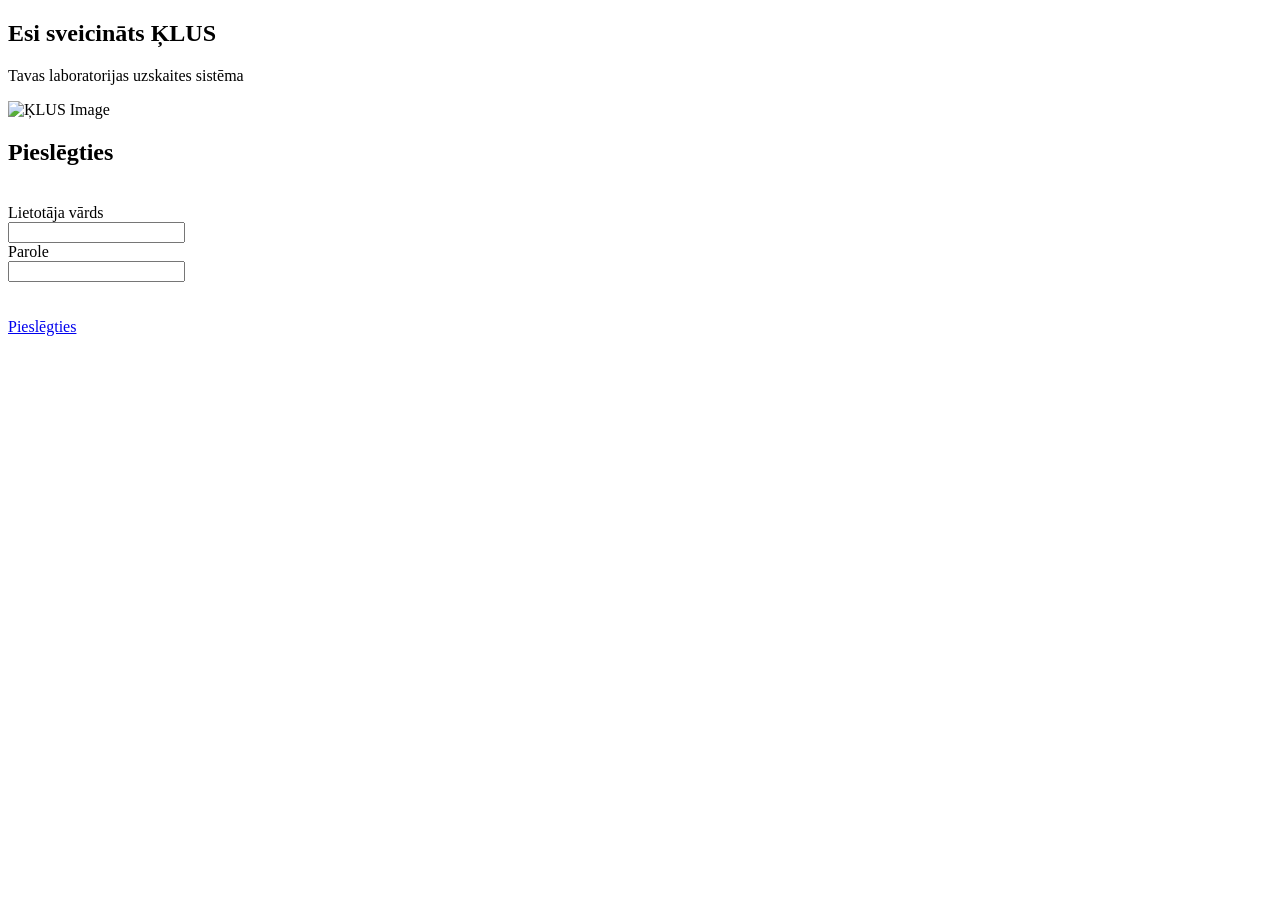
==== templates/login.html @ 2482fdfd "pielikts html, kā tempate" ====
<!DOCTYPE html>
<html lang="en">
  <head>
    <link rel="shortcut icon" href="/static/images/favicon.ico">
    <meta charset="UTF-8">
    <meta name="viewport" content="width=device-width, initial-scale=1.0">
    <link rel="stylesheet" href="static/css/normalize.css">
    <link rel="stylesheet" href="static/css/main.css">
    <link rel="stylesheet" href="static/css/buttons.css">
    <link rel="stylesheet" href="static/css/front_page.css">
    <title>Start(IT)</title>
  </head>
  <body>
    <div class="front_page">
      <section class="front_page_left">
        <h1>
          Esi sveicināts ĶLUS
          <span></span>
        </h1>
        <p>Tavas laboratorijas uzskaites sistēma</p>
        <img src="images/front_page_icon.svg" alt=" ĶLUS Image">
      </section>
      <section class="front_page_right">
        <h2>Pieslēgties</h2>
        
        <br>
        <div class="flex3" style="max-width: 400px">
          <div class="alignRight">Lietotāja vārds</div>
          <div><input /></div>
        </div>
        <div class="flex3" style="max-width: 400px">
          <div class="alignRight">Parole</div>
          <div><input /></div>
        </div>
        <br>
        <br>

        <div class="buttons">
          <a href="menu" class="button button_primary">Pieslēgties</a>
        </div>
      </section>
    </div>
  </body>
</html>
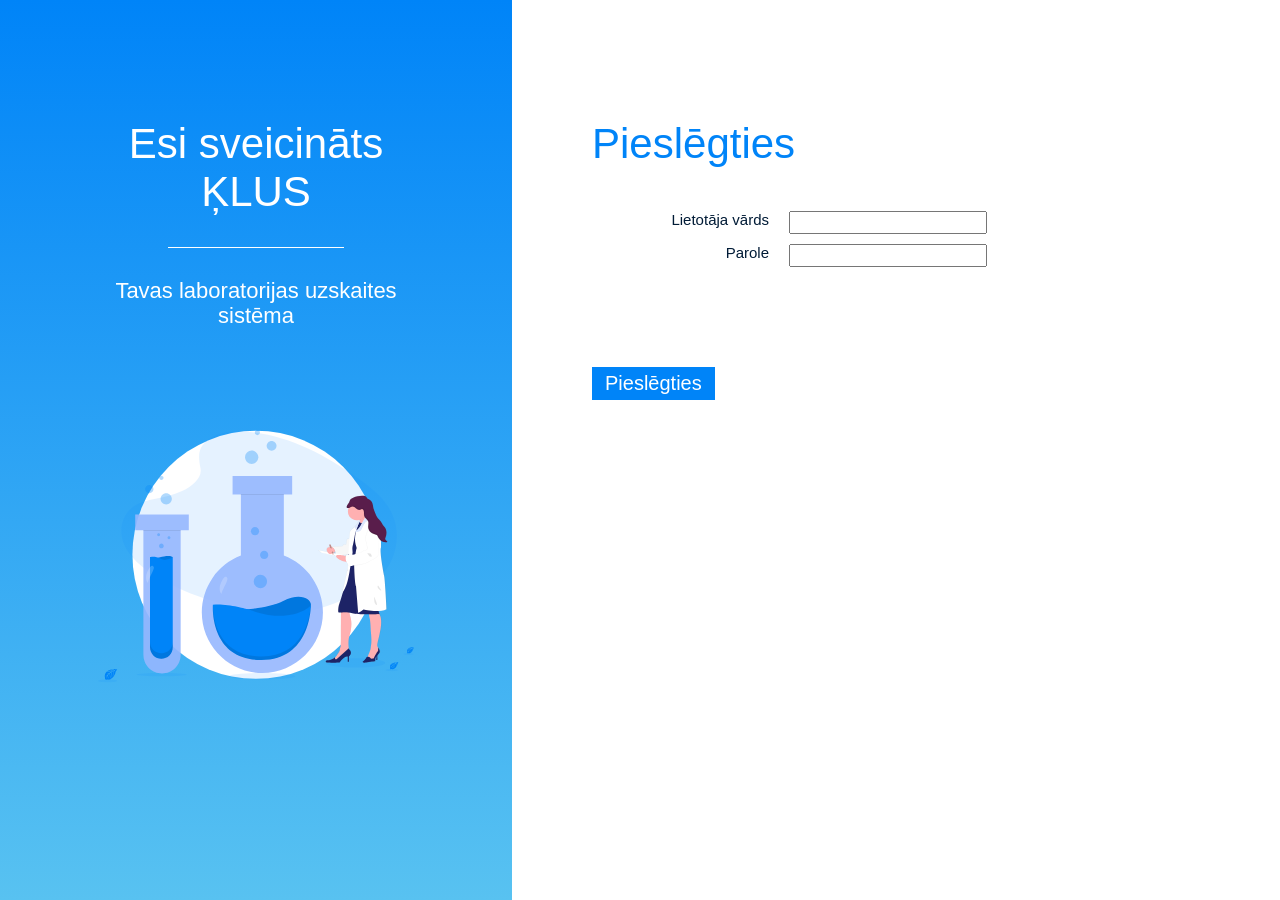
==== commit e9821953: "Add files via upload" ====
--- a/templates/login.html
+++ b/templates/login.html
@@ -1,13 +1,12 @@
 <!DOCTYPE html>
 <html lang="en">
   <head>
-    <link rel="shortcut icon" href="/static/images/favicon.ico">
     <meta charset="UTF-8">
     <meta name="viewport" content="width=device-width, initial-scale=1.0">
-    <link rel="stylesheet" href="static/css/normalize.css">
-    <link rel="stylesheet" href="static/css/main.css">
-    <link rel="stylesheet" href="static/css/buttons.css">
-    <link rel="stylesheet" href="static/css/front_page.css">
+    <link rel="stylesheet" href="/static/css/normalize.css">
+    <link rel="stylesheet" href="/static/css/main.css">
+    <link rel="stylesheet" href="/static/css/buttons.css">
+    <link rel="stylesheet" href="/static/css/front_page.css">
     <title>Start(IT)</title>
   </head>
   <body>
@@ -18,7 +17,7 @@
           <span></span>
         </h1>
         <p>Tavas laboratorijas uzskaites sistēma</p>
-        <img src="images/front_page_icon.svg" alt=" ĶLUS Image">
+        <img src="/static/images/front_page_icon.svg" alt=" ĶLUS Image">
       </section>
       <section class="front_page_right">
         <h2>Pieslēgties</h2>
@@ -36,9 +35,9 @@
         <br>
 
         <div class="buttons">
-          <a href="menu" class="button button_primary">Pieslēgties</a>
+          <a href="/lietotajs" class="button button_primary">Pieslēgties</a>
         </div>
       </section>
     </div>
   </body>
-</html>+</html>
--- a/static/css/main.css
+++ b/static/css/main.css
@@ -0,0 +1,106 @@
+:root {
+  /* Neutral */
+  --neutral-900:  #263238;
+  --neutral-800:  #37474F;
+  --neutral-700:  #455A64;
+  --neutral-600:  #546E7A;
+  --neutral-500:  #607D8B;
+  --neutral-400:  #78909C;
+  --neutral-300:  #90A4AE;
+  --neutral-200:  #B0BEC5;
+  --neutral-100:  #CFD8DC;
+  --neutral-50:   #ECEFF1;
+  --neutral-0:    #FFFFFF;
+
+  --neutral-main: #001B36;
+  --blue: #0084F8;
+  --blue-dark: #006ECF;
+  --cyan: #58C2F1;
+  --red: #FF8576;
+  --red-dark: #D63D2F;
+}
+
+* {
+  box-sizing: border-box;
+  text-decoration: none;
+}
+
+body {
+  background: var(--neutral-0);
+  color: var(--neutral-main);
+  text-align: left;
+  font-family: -apple-system, BlinkMacSystemFont, "Segoe UI", Roboto, Oxygen, Ubuntu, "Fira Sans", "Droid Sans", "Helvetica Neue", sans-serif;
+  font-size: 15px;
+}
+
+img {
+  max-width: 100%;
+  max-height: 100%;
+}
+
+
+form
+{
+  white-space: pre;
+}
+
+
+.alignLeft
+{
+  text-align:left;
+}
+.alignRight
+{
+  text-align:right;
+}
+
+.content { padding: 70px 20px; }
+
+.content_wrapper {
+  max-width: 1200px;
+  margin: 0 auto;
+}
+
+
+
+
+
+
+.flex3 {
+  display: flex;
+  flex-wrap:wrap; /*nowrap;*/
+  justify-content: center;
+  gap:10px;
+}
+.flex3 div
+{
+  flex-direction:column;
+  justify-content:center;
+  flex:1;
+  padding:5px;
+}
+
+
+
+
+.flex4 {
+  display: flex;
+  flex-wrap:wrap; /*nowrap;*/
+  justify-content: center;
+  gap:10px;
+}
+.flex4 div
+{
+  display:flex;
+  flex-direction:column;
+  justify-content:center;
+  align-items:center;
+  /*also a flex container (for vertical equal height)*/
+  background:whitesmoke;
+  border-radius: 10px;
+  flex:1;
+  text-align:center;
+  padding:5px;
+  height:100px;
+  margin:10px;
+}
--- a/static/css/buttons.css
+++ b/static/css/buttons.css
@@ -0,0 +1,36 @@
+.button {
+  display: inline-block;
+  cursor: pointer;
+  padding: 4px 12px;
+  background: none;
+  border: 1px solid var(--blue);
+  color: var(--blue);
+}
+
+.button:hover {
+  color: var(--blue-dark);
+  border-color: var(--blue-dark);
+}
+
+.button.button_primary {
+  background: var(--blue);
+  color: var(--neutral-0);
+  border-color: transparent;
+}
+
+.button.button_primary:hover { background: var(--blue-dark); }
+
+.button.button_error {
+  background: var(--red);
+  color: var(--neutral-0);
+  border-color: transparent;
+}
+
+.button.button_error:hover { background: var(--red-dark); }
+
+.buttons {
+  display: inline-flex;
+  align-items: center;
+}
+
+.buttons .button:not(:first-of-type) { margin-left: 8px; }
--- a/static/css/front_page.css
+++ b/static/css/front_page.css
@@ -0,0 +1,54 @@
+.front_page { display: flex; }
+
+.front_page > section {
+  min-height: 100vh;
+  padding: 120px 80px 0;
+}
+
+.front_page .button { font-size: 20px; }
+.front_page .buttons .button:not(:first-of-type) { margin-left: 16px; }
+
+.front_page_left {
+  background: linear-gradient(180deg, var(--blue) 0%, var(--cyan) 100%);
+  width: 40%;
+  text-align: center;
+  color: var(--neutral-0);
+}
+
+.front_page_left h1 {
+  margin: 0 0 30px;
+  font-weight: 500;
+  font-size: 42px;
+}
+
+.front_page_left p { font-size: 22px; }
+
+.front_page_left h1 span {
+  width: 50%;
+  display: block;
+  margin: auto;
+  height: 1px;
+  background: var(--neutral-0);
+  margin-top: 30px;
+}
+
+.front_page_left img {
+  width: 90%;
+  margin-top: 80px;
+}
+
+.front_page_right { width: 60%; }
+
+.front_page_right h2 {
+  font-weight: 500;
+  font-size: 42px;
+  margin: 0 0 20px;
+  color: var(--blue);
+}
+
+.front_page_right .buttons { margin-top: 60px; }
+
+
+
+
+
